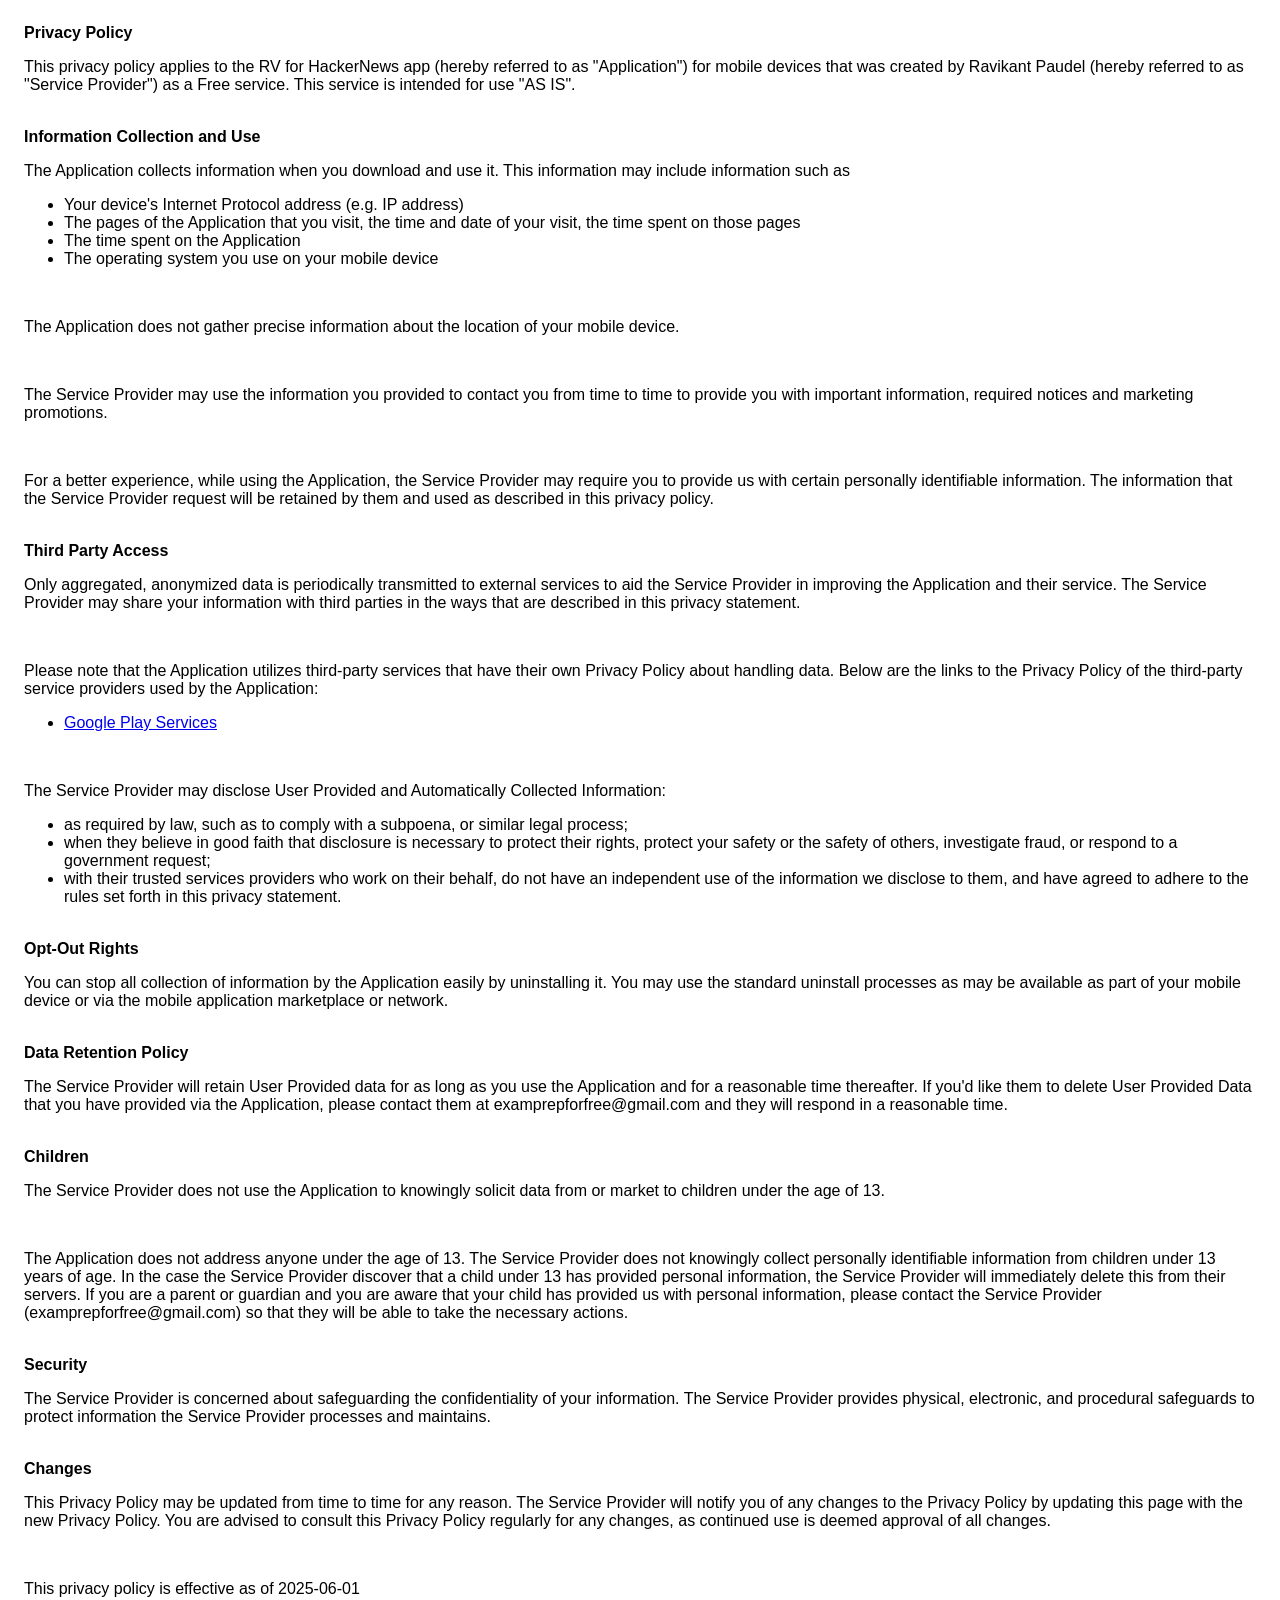
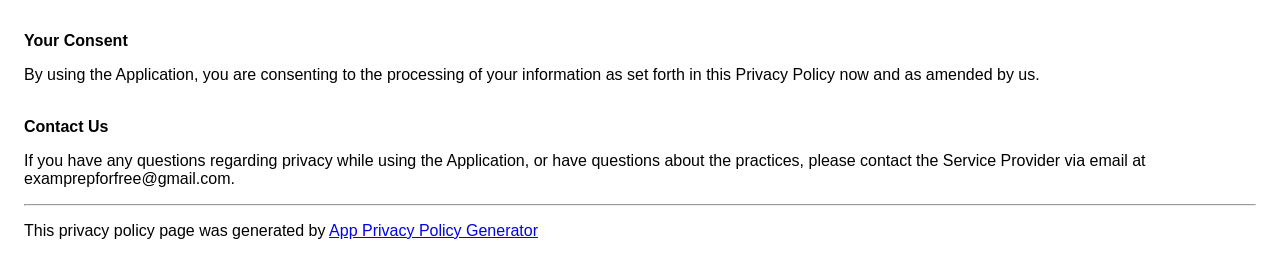
==== rv-haker-news/privacy-policy.html @ 6ee15319 "Add  privacy policy for RV hackernews" ====
<!DOCTYPE html>
    <html>
    <head>
      <meta charset='utf-8'>
      <meta name='viewport' content='width=device-width'>
      <title>Privacy Policy</title>
      <style> body { font-family: 'Helvetica Neue', Helvetica, Arial, sans-serif; padding:1em; } </style>
    </head>
    <body>
    <strong>Privacy Policy</strong><p>This privacy policy applies to the RV for HackerNews app (hereby referred to as "Application") for mobile devices that was created by Ravikant Paudel (hereby referred to as "Service Provider") as a Free service. This service is intended for use "AS IS".</p><br><strong>Information Collection and Use</strong><p>The Application collects information when you download and use it. This information may include information such as </p><ul><li>Your device's Internet Protocol address (e.g. IP address)</li><li>The pages of the Application that you visit, the time and date of your visit, the time spent on those pages</li><li>The time spent on the Application</li><li>The operating system you use on your mobile device</li></ul><p></p><br><p>The Application does not gather precise information about the location of your mobile device.</p><div style="display: none;"><p>The Application collects your device's location, which helps the Service Provider determine your approximate geographical location and make use of in below ways:</p><ul><li>Geolocation Services: The Service Provider utilizes location data to provide features such as personalized content, relevant recommendations, and location-based services.</li><li>Analytics and Improvements: Aggregated and anonymized location data helps the Service Provider to analyze user behavior, identify trends, and improve the overall performance and functionality of the Application.</li><li>Third-Party Services: Periodically, the Service Provider may transmit anonymized location data to external services. These services assist them in enhancing the Application and optimizing their offerings.</li></ul></div><br><p>The Service Provider may use the information you provided to contact you from time to time to provide you with important information, required notices and marketing promotions.</p><br><p>For a better experience, while using the Application, the Service Provider may require you to provide us with certain personally identifiable information. The information that the Service Provider request will be retained by them and used as described in this privacy policy.</p><br><strong>Third Party Access</strong><p>Only aggregated, anonymized data is periodically transmitted to external services to aid the Service Provider in improving the Application and their service. The Service Provider may share your information with third parties in the ways that are described in this privacy statement.</p><div><br><p>Please note that the Application utilizes third-party services that have their own Privacy Policy about handling data. Below are the links to the Privacy Policy of the third-party service providers used by the Application:</p><ul><li><a href="https://www.google.com/policies/privacy/" target="_blank" rel="noopener noreferrer">Google Play Services</a></li><!----><!----><!----><!----><!----><!----><!----><!----><!----><!----><!----><!----><!----><!----><!----><!----><!----><!----><!----><!----><!----><!----><!----><!----><!----><!----><!----><!----><!----><!----><!----></ul></div><br><p>The Service Provider may disclose User Provided and Automatically Collected Information:</p><ul><li>as required by law, such as to comply with a subpoena, or similar legal process;</li><li>when they believe in good faith that disclosure is necessary to protect their rights, protect your safety or the safety of others, investigate fraud, or respond to a government request;</li><li>with their trusted services providers who work on their behalf, do not have an independent use of the information we disclose to them, and have agreed to adhere to the rules set forth in this privacy statement.</li></ul><p></p><br><strong>Opt-Out Rights</strong><p>You can stop all collection of information by the Application easily by uninstalling it. You may use the standard uninstall processes as may be available as part of your mobile device or via the mobile application marketplace or network.</p><br><strong>Data Retention Policy</strong><p>The Service Provider will retain User Provided data for as long as you use the Application and for a reasonable time thereafter. If you'd like them to delete User Provided Data that you have provided via the Application, please contact them at examprepforfree@gmail.com and they will respond in a reasonable time.</p><br><strong>Children</strong><p>The Service Provider does not use the Application to knowingly solicit data from or market to children under the age of 13.</p><div><br><p>The Application does not address anyone under the age of 13.
The Service Provider does not knowingly collect personally
identifiable information from children under 13 years of age. In the case
the Service Provider discover that a child under 13 has provided
personal information, the Service Provider will immediately
delete this from their servers. If you are a parent or guardian
and you are aware that your child has provided us with
personal information, please contact the Service Provider (examprepforfree@gmail.com) so that
they will be able to take the necessary actions.</p></div><!----><br><strong>Security</strong><p>The Service Provider is concerned about safeguarding the confidentiality of your information. The Service Provider provides physical, electronic, and procedural safeguards to protect information the Service Provider processes and maintains.</p><br><strong>Changes</strong><p>This Privacy Policy may be updated from time to time for any reason. The Service Provider will notify you of any changes to the Privacy Policy by updating this page with the new Privacy Policy. You are advised to consult this Privacy Policy regularly for any changes, as continued use is deemed approval of all changes.</p><br><p>This privacy policy is effective as of 2025-06-01</p><br><strong>Your Consent</strong><p>By using the Application, you are consenting to the processing of your information as set forth in this Privacy Policy now and as amended by us.</p><br><strong>Contact Us</strong><p>If you have any questions regarding privacy while using the Application, or have questions about the practices, please contact the Service Provider via email at examprepforfree@gmail.com.</p><hr><p>This privacy policy page was generated by <a href="https://app-privacy-policy-generator.nisrulz.com/" target="_blank" rel="noopener noreferrer">App Privacy Policy Generator</a></p>
    </body>
    </html>
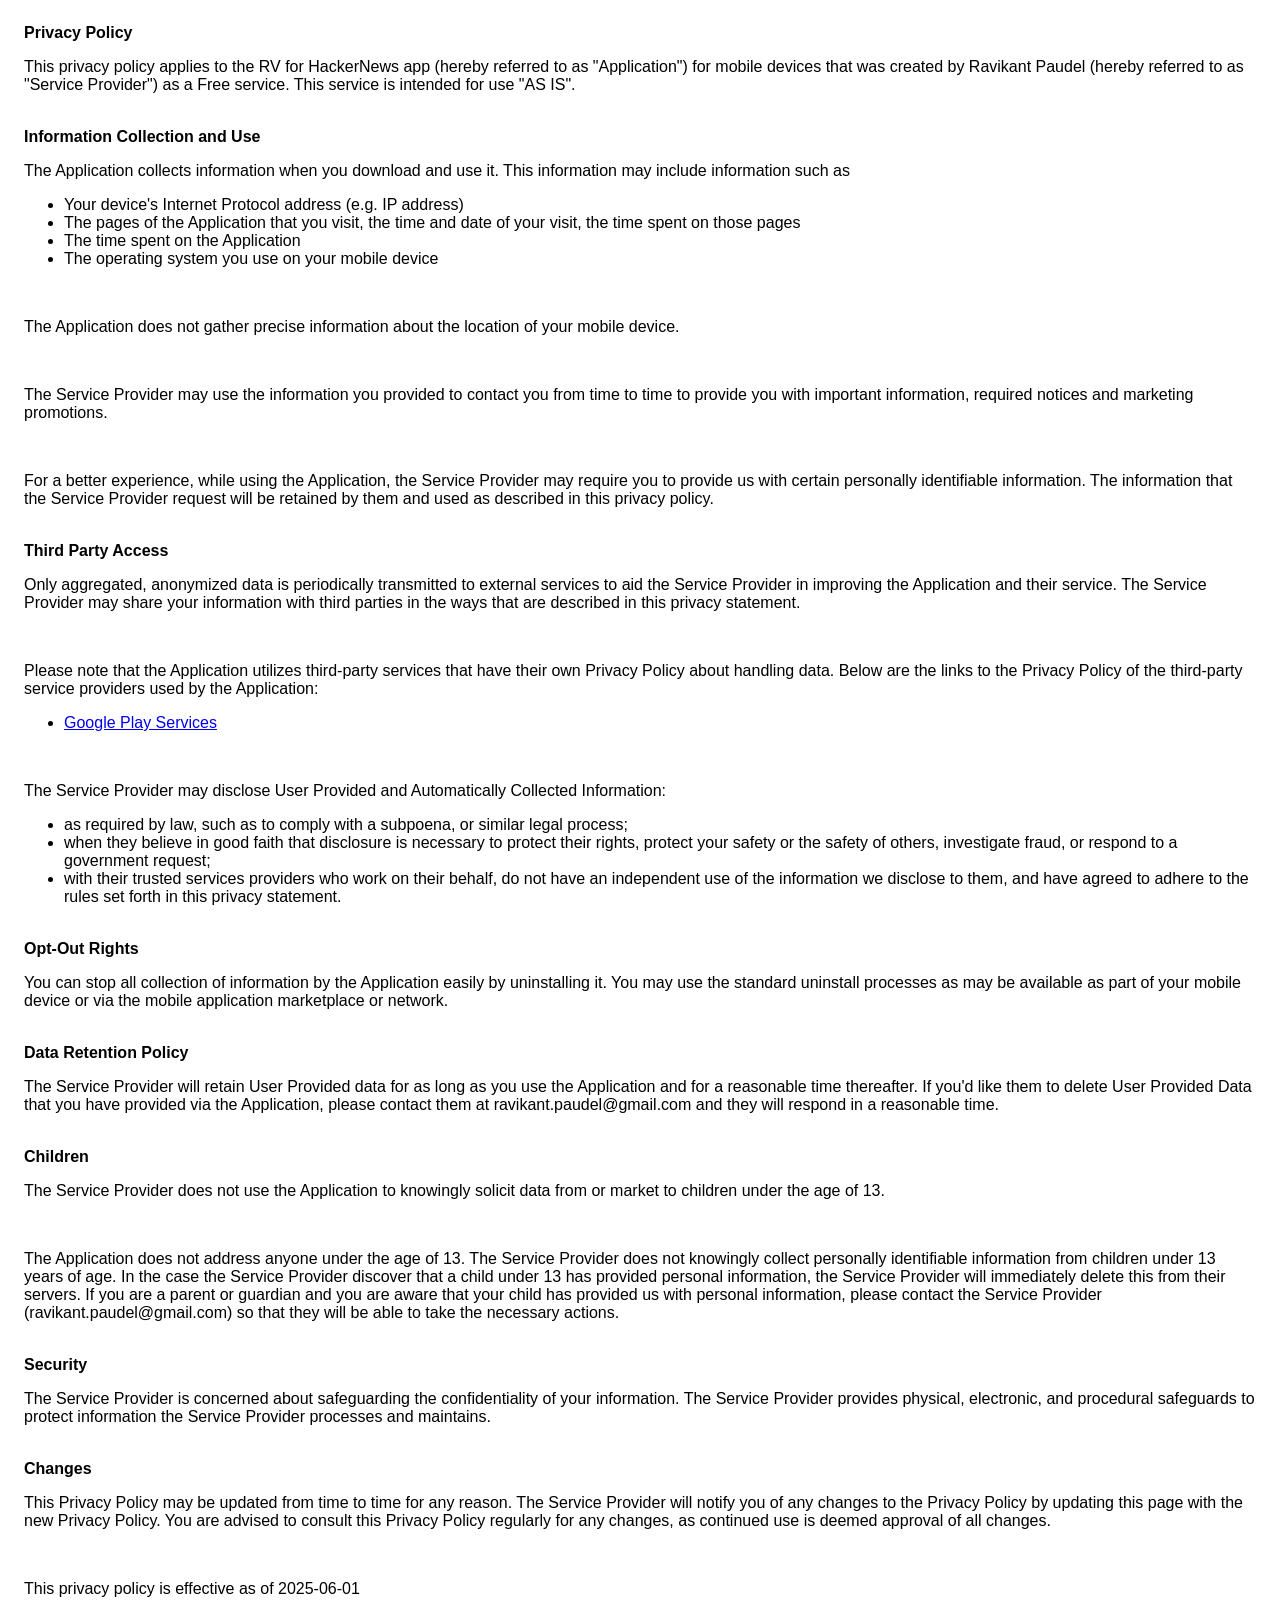
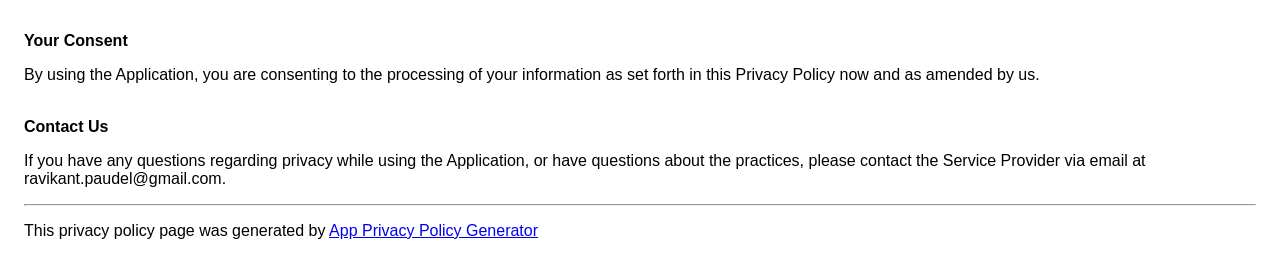
==== commit 2d7a1eff: "Add file" ====
--- a/rv-haker-news/privacy-policy.html
+++ b/rv-haker-news/privacy-policy.html
@@ -7,15 +7,15 @@
       <style> body { font-family: 'Helvetica Neue', Helvetica, Arial, sans-serif; padding:1em; } </style>
     </head>
     <body>
-    <strong>Privacy Policy</strong><p>This privacy policy applies to the RV for HackerNews app (hereby referred to as "Application") for mobile devices that was created by Ravikant Paudel (hereby referred to as "Service Provider") as a Free service. This service is intended for use "AS IS".</p><br><strong>Information Collection and Use</strong><p>The Application collects information when you download and use it. This information may include information such as </p><ul><li>Your device's Internet Protocol address (e.g. IP address)</li><li>The pages of the Application that you visit, the time and date of your visit, the time spent on those pages</li><li>The time spent on the Application</li><li>The operating system you use on your mobile device</li></ul><p></p><br><p>The Application does not gather precise information about the location of your mobile device.</p><div style="display: none;"><p>The Application collects your device's location, which helps the Service Provider determine your approximate geographical location and make use of in below ways:</p><ul><li>Geolocation Services: The Service Provider utilizes location data to provide features such as personalized content, relevant recommendations, and location-based services.</li><li>Analytics and Improvements: Aggregated and anonymized location data helps the Service Provider to analyze user behavior, identify trends, and improve the overall performance and functionality of the Application.</li><li>Third-Party Services: Periodically, the Service Provider may transmit anonymized location data to external services. These services assist them in enhancing the Application and optimizing their offerings.</li></ul></div><br><p>The Service Provider may use the information you provided to contact you from time to time to provide you with important information, required notices and marketing promotions.</p><br><p>For a better experience, while using the Application, the Service Provider may require you to provide us with certain personally identifiable information. The information that the Service Provider request will be retained by them and used as described in this privacy policy.</p><br><strong>Third Party Access</strong><p>Only aggregated, anonymized data is periodically transmitted to external services to aid the Service Provider in improving the Application and their service. The Service Provider may share your information with third parties in the ways that are described in this privacy statement.</p><div><br><p>Please note that the Application utilizes third-party services that have their own Privacy Policy about handling data. Below are the links to the Privacy Policy of the third-party service providers used by the Application:</p><ul><li><a href="https://www.google.com/policies/privacy/" target="_blank" rel="noopener noreferrer">Google Play Services</a></li><!----><!----><!----><!----><!----><!----><!----><!----><!----><!----><!----><!----><!----><!----><!----><!----><!----><!----><!----><!----><!----><!----><!----><!----><!----><!----><!----><!----><!----><!----><!----></ul></div><br><p>The Service Provider may disclose User Provided and Automatically Collected Information:</p><ul><li>as required by law, such as to comply with a subpoena, or similar legal process;</li><li>when they believe in good faith that disclosure is necessary to protect their rights, protect your safety or the safety of others, investigate fraud, or respond to a government request;</li><li>with their trusted services providers who work on their behalf, do not have an independent use of the information we disclose to them, and have agreed to adhere to the rules set forth in this privacy statement.</li></ul><p></p><br><strong>Opt-Out Rights</strong><p>You can stop all collection of information by the Application easily by uninstalling it. You may use the standard uninstall processes as may be available as part of your mobile device or via the mobile application marketplace or network.</p><br><strong>Data Retention Policy</strong><p>The Service Provider will retain User Provided data for as long as you use the Application and for a reasonable time thereafter. If you'd like them to delete User Provided Data that you have provided via the Application, please contact them at examprepforfree@gmail.com and they will respond in a reasonable time.</p><br><strong>Children</strong><p>The Service Provider does not use the Application to knowingly solicit data from or market to children under the age of 13.</p><div><br><p>The Application does not address anyone under the age of 13.
+    <strong>Privacy Policy</strong><p>This privacy policy applies to the RV for HackerNews app (hereby referred to as "Application") for mobile devices that was created by Ravikant Paudel (hereby referred to as "Service Provider") as a Free service. This service is intended for use "AS IS".</p><br><strong>Information Collection and Use</strong><p>The Application collects information when you download and use it. This information may include information such as </p><ul><li>Your device's Internet Protocol address (e.g. IP address)</li><li>The pages of the Application that you visit, the time and date of your visit, the time spent on those pages</li><li>The time spent on the Application</li><li>The operating system you use on your mobile device</li></ul><p></p><br><p>The Application does not gather precise information about the location of your mobile device.</p><div style="display: none;"><p>The Application collects your device's location, which helps the Service Provider determine your approximate geographical location and make use of in below ways:</p><ul><li>Geolocation Services: The Service Provider utilizes location data to provide features such as personalized content, relevant recommendations, and location-based services.</li><li>Analytics and Improvements: Aggregated and anonymized location data helps the Service Provider to analyze user behavior, identify trends, and improve the overall performance and functionality of the Application.</li><li>Third-Party Services: Periodically, the Service Provider may transmit anonymized location data to external services. These services assist them in enhancing the Application and optimizing their offerings.</li></ul></div><br><p>The Service Provider may use the information you provided to contact you from time to time to provide you with important information, required notices and marketing promotions.</p><br><p>For a better experience, while using the Application, the Service Provider may require you to provide us with certain personally identifiable information. The information that the Service Provider request will be retained by them and used as described in this privacy policy.</p><br><strong>Third Party Access</strong><p>Only aggregated, anonymized data is periodically transmitted to external services to aid the Service Provider in improving the Application and their service. The Service Provider may share your information with third parties in the ways that are described in this privacy statement.</p><div><br><p>Please note that the Application utilizes third-party services that have their own Privacy Policy about handling data. Below are the links to the Privacy Policy of the third-party service providers used by the Application:</p><ul><li><a href="https://www.google.com/policies/privacy/" target="_blank" rel="noopener noreferrer">Google Play Services</a></li><!----><!----><!----><!----><!----><!----><!----><!----><!----><!----><!----><!----><!----><!----><!----><!----><!----><!----><!----><!----><!----><!----><!----><!----><!----><!----><!----><!----><!----><!----><!----></ul></div><br><p>The Service Provider may disclose User Provided and Automatically Collected Information:</p><ul><li>as required by law, such as to comply with a subpoena, or similar legal process;</li><li>when they believe in good faith that disclosure is necessary to protect their rights, protect your safety or the safety of others, investigate fraud, or respond to a government request;</li><li>with their trusted services providers who work on their behalf, do not have an independent use of the information we disclose to them, and have agreed to adhere to the rules set forth in this privacy statement.</li></ul><p></p><br><strong>Opt-Out Rights</strong><p>You can stop all collection of information by the Application easily by uninstalling it. You may use the standard uninstall processes as may be available as part of your mobile device or via the mobile application marketplace or network.</p><br><strong>Data Retention Policy</strong><p>The Service Provider will retain User Provided data for as long as you use the Application and for a reasonable time thereafter. If you'd like them to delete User Provided Data that you have provided via the Application, please contact them at ravikant.paudel@gmail.com and they will respond in a reasonable time.</p><br><strong>Children</strong><p>The Service Provider does not use the Application to knowingly solicit data from or market to children under the age of 13.</p><div><br><p>The Application does not address anyone under the age of 13.
 The Service Provider does not knowingly collect personally
 identifiable information from children under 13 years of age. In the case
 the Service Provider discover that a child under 13 has provided
 personal information, the Service Provider will immediately
 delete this from their servers. If you are a parent or guardian
 and you are aware that your child has provided us with
-personal information, please contact the Service Provider (examprepforfree@gmail.com) so that
-they will be able to take the necessary actions.</p></div><!----><br><strong>Security</strong><p>The Service Provider is concerned about safeguarding the confidentiality of your information. The Service Provider provides physical, electronic, and procedural safeguards to protect information the Service Provider processes and maintains.</p><br><strong>Changes</strong><p>This Privacy Policy may be updated from time to time for any reason. The Service Provider will notify you of any changes to the Privacy Policy by updating this page with the new Privacy Policy. You are advised to consult this Privacy Policy regularly for any changes, as continued use is deemed approval of all changes.</p><br><p>This privacy policy is effective as of 2025-06-01</p><br><strong>Your Consent</strong><p>By using the Application, you are consenting to the processing of your information as set forth in this Privacy Policy now and as amended by us.</p><br><strong>Contact Us</strong><p>If you have any questions regarding privacy while using the Application, or have questions about the practices, please contact the Service Provider via email at examprepforfree@gmail.com.</p><hr><p>This privacy policy page was generated by <a href="https://app-privacy-policy-generator.nisrulz.com/" target="_blank" rel="noopener noreferrer">App Privacy Policy Generator</a></p>
+personal information, please contact the Service Provider (ravikant.paudel@gmail.com) so that
+they will be able to take the necessary actions.</p></div><!----><br><strong>Security</strong><p>The Service Provider is concerned about safeguarding the confidentiality of your information. The Service Provider provides physical, electronic, and procedural safeguards to protect information the Service Provider processes and maintains.</p><br><strong>Changes</strong><p>This Privacy Policy may be updated from time to time for any reason. The Service Provider will notify you of any changes to the Privacy Policy by updating this page with the new Privacy Policy. You are advised to consult this Privacy Policy regularly for any changes, as continued use is deemed approval of all changes.</p><br><p>This privacy policy is effective as of 2025-06-01</p><br><strong>Your Consent</strong><p>By using the Application, you are consenting to the processing of your information as set forth in this Privacy Policy now and as amended by us.</p><br><strong>Contact Us</strong><p>If you have any questions regarding privacy while using the Application, or have questions about the practices, please contact the Service Provider via email at ravikant.paudel@gmail.com.</p><hr><p>This privacy policy page was generated by <a href="https://app-privacy-policy-generator.nisrulz.com/" target="_blank" rel="noopener noreferrer">App Privacy Policy Generator</a></p>
     </body>
     </html>
       
